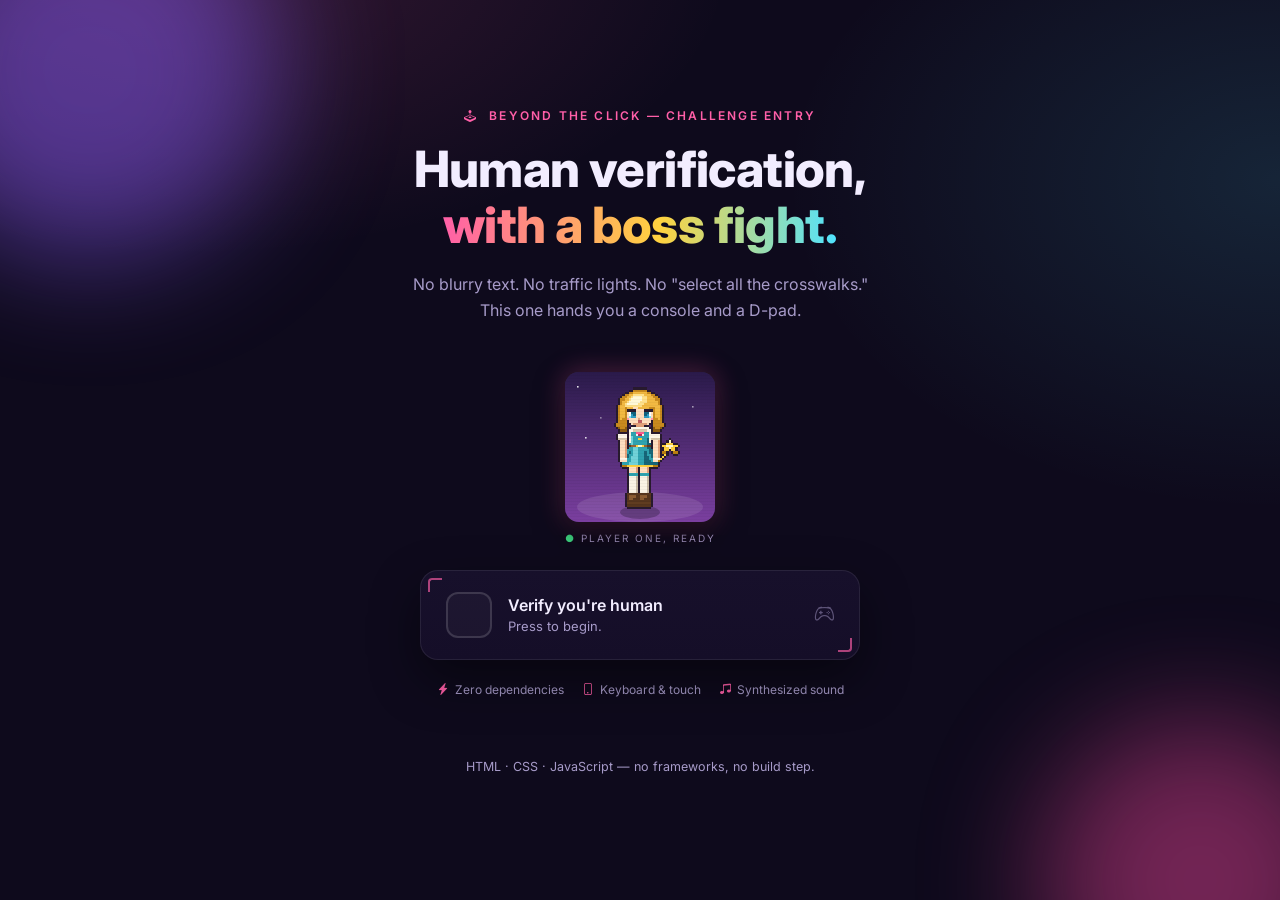
==== index.html @ d7a56d9a "pushing beyong the click" ====
<!DOCTYPE html>
<html lang="en">
<head>
<meta charset="UTF-8" />
<meta name="viewport" content="width=device-width, initial-scale=1.0, viewport-fit=cover" />
<title>Beyond the Click — Human Verification</title>
<meta name="description" content="A checkbox reimagined. Verify you're human, one interaction at a time." />
<link rel="icon" href="data:image/svg+xml,%3Csvg xmlns='http://www.w3.org/2000/svg' viewBox='0 0 32 32'%3E%3Crect width='32' height='32' rx='8' fill='%23120a24'/%3E%3Cpath d='M8 17l5 5 11-12' stroke='%23ff5fa8' stroke-width='3.4' fill='none' stroke-linecap='round' stroke-linejoin='round'/%3E%3C/svg%3E" />
<link rel="preconnect" href="https://fonts.googleapis.com">
<link rel="preconnect" href="https://fonts.gstatic.com" crossorigin>
<link href="https://fonts.googleapis.com/css2?family=Inter:wght@400;500;600;700;800&family=Press+Start+2P&display=swap" rel="stylesheet">
<link rel="stylesheet" href="https://cdn.jsdelivr.net/npm/bootstrap-icons@1.11.3/font/bootstrap-icons.min.css">
<link rel="stylesheet" href="css/style.css" />
</head>
<body>

  <div class="bg-decor" aria-hidden="true">
    <span class="glow glow-a"></span>
    <span class="glow glow-b"></span>
  </div>

  <header class="site-head">
    <p class="eyebrow"><i class="bi bi-joystick"></i> Beyond the Click — Challenge Entry</p>
    <h1>Human verification,<br /><span class="grad">with a boss fight.</span></h1>
    <p class="lede">No blurry text. No traffic lights. No "select all the crosswalks."<br />
      This one hands you a console and a D-pad.</p>
  </header>

  <main>
    <section class="demo" aria-labelledby="demo-heading">
      <h2 id="demo-heading" class="visually-hidden">Human verification</h2>

      <div class="teaser" aria-hidden="true">
        <div class="teaser-screen">
          <canvas id="preview-canvas" width="75" height="75"></canvas>
          <div class="scanlines"></div>
        </div>
        <p class="teaser-label"><span class="blink">●</span> Player one, ready</p>
      </div>

      <div class="verify-card" id="verify-card">
        <label class="verify-checkbox" for="human-check">
          <input type="checkbox" id="human-check" class="real-checkbox" aria-describedby="verify-status" />
          <span class="box" aria-hidden="true">
            <i class="bi bi-check-lg check-icon"></i>
          </span>
          <span class="verify-copy">
            <strong>Verify you're human</strong>
            <small id="verify-status">Press to begin.</small>
          </span>
          <span class="verify-badge" aria-hidden="true"><i class="bi bi-controller"></i></span>
        </label>
      </div>

      <ul class="stat-row">
        <li><i class="bi bi-lightning-charge-fill"></i> Zero dependencies</li>
        <li><i class="bi bi-phone"></i> Keyboard &amp; touch</li>
        <li><i class="bi bi-music-note-beamed"></i> Synthesized sound</li>
      </ul>
    </section>
  </main>

  <footer class="site-foot">
    <p>HTML · CSS · JavaScript — no frameworks, no build step.</p>
  </footer>

  <!-- ===================== HANDHELD CONSOLE OVERLAY ===================== -->
  <div class="switch-overlay" id="switch-overlay" hidden>
    <div class="console-wrap">
      <div class="gameboy" id="gameboy-console" role="dialog" aria-modal="true" aria-label="Sunfruit Quest handheld console">

        <div class="gb-top-row">
          <span class="gb-led" aria-hidden="true"></span>
          <span class="gb-led-label">BATTERY</span>
          <span class="gb-brand">
            <span class="gb-brand-name">Sunfruit</span><span class="gb-brand-sub">QUEST</span>
          </span>
          <button class="gb-power" id="power-switch" aria-label="Close console">
            <i class="bi bi-power"></i>
          </button>
        </div>

        <div class="gb-screen-bezel">
          <div class="gb-bezel-label">
            <span>PIXEL MATRIX</span><span>STEREO SOUND</span>
          </div>
          <div class="gb-screen-frame">
            <canvas id="game-canvas" width="640" height="576" aria-label="Sunfruit Quest game screen"></canvas>
            <div class="scanlines" aria-hidden="true"></div>
            <div class="screen-glare" aria-hidden="true"></div>
          </div>
        </div>

        <div class="gb-pad">
          <div class="dpad">
            <button class="dpad-btn dpad-up"    data-dir="up"    aria-label="Move up"><i class="bi bi-caret-up-fill"></i></button>
            <button class="dpad-btn dpad-left"  data-dir="left"  aria-label="Move left"><i class="bi bi-caret-left-fill"></i></button>
            <button class="dpad-btn dpad-center" tabindex="-1" aria-hidden="true"></button>
            <button class="dpad-btn dpad-right" data-dir="right" aria-label="Move right"><i class="bi bi-caret-right-fill"></i></button>
            <button class="dpad-btn dpad-down"  data-dir="down"  aria-label="Move down"><i class="bi bi-caret-down-fill"></i></button>
          </div>
        </div>

        <div class="gb-face">
          <div class="ab-buttons">
            <button class="round-btn btn-b" data-action="b" aria-label="B button">B</button>
            <button class="round-btn btn-a" data-action="a" aria-label="A button, attack and confirm">A</button>
          </div>
        </div>

        <div class="gb-meta-row">
          <button class="pill-btn" id="select-btn" aria-label="Select, toggle sound">
            <i class="bi bi-volume-up-fill" id="select-icon"></i><span>SELECT</span>
          </button>
          <button class="pill-btn" id="start-btn" aria-label="Start, restart quest">
            <i class="bi bi-arrow-clockwise"></i><span>START</span>
          </button>
        </div>

        <div class="gb-speaker" aria-hidden="true">
          <span></span><span></span><span></span><span></span><span></span><span></span>
        </div>
      </div>

      <p class="console-hint">
        <span>Move</span> D-Pad / Arrows&nbsp;&nbsp;·&nbsp;&nbsp;<span>Attack</span> A / B / Space&nbsp;&nbsp;·&nbsp;&nbsp;<span>Close</span> Power / Esc
      </p>
    </div>
  </div>
  <!-- =================== /HANDHELD CONSOLE OVERLAY ======================= -->

  <script src="js/game.js"></script>
  <script src="js/main.js"></script>
</body>
</html>
---- css/style.css ----
/* =========================================================
   Beyond the Click — Sunfruit Quest
   Dark, vibrant, minimal page shell + a Game Boy–style console
   ========================================================= */

:root{
  --pink: #ff5fa8;
  --pink-deep: #d63f8c;
  --violet: #8b5cf6;
  --violet-deep: #4a2a8a;
  --cyan: #4fe3ff;
  --yellow: #ffd23f;
  --green: #3ddc84;
  --ink: #0c0716;
  --bg: #0e0a1c;
  --bg-2: #150e28;
  --card: #17102b;
  --line: rgba(255,255,255,0.08);
  --text: #f2edff;
  --text-dim: #a79bc9;
  --font-body: 'Inter', system-ui, -apple-system, sans-serif;
  --font-pixel: 'Press Start 2P', 'Courier New', monospace;
}

*, *::before, *::after{ box-sizing: border-box; }

html, body{ margin: 0; min-height: 100%; }

body{
  font-family: var(--font-body);
  color: var(--text);
  background:
    radial-gradient(900px 500px at 15% -5%, rgba(255,95,168,0.16), transparent 60%),
    radial-gradient(900px 600px at 100% 20%, rgba(79,227,255,0.12), transparent 55%),
    var(--bg);
  overflow-x: hidden;
  position: relative;
}

.visually-hidden{
  position: absolute !important;
  width: 1px; height: 1px;
  overflow: hidden;
  clip: rect(0 0 0 0);
  white-space: nowrap;
}

/* ---------------- ambient background ---------------- */
.bg-decor{
  position: fixed;
  inset: 0;
  z-index: 0;
  pointer-events: none;
  overflow: hidden;
}
.glow{
  position: absolute;
  border-radius: 50%;
  filter: blur(60px);
  opacity: 0.5;
}
.glow-a{
  width: 380px; height: 380px; background: var(--violet);
  top: -120px; left: -100px;
  animation: drift 16s ease-in-out infinite;
}
.glow-b{
  width: 320px; height: 320px; background: var(--pink-deep);
  bottom: -140px; right: -80px;
  animation: drift 20s ease-in-out infinite reverse;
}
@keyframes drift{
  0%, 100% { transform: translate(0, 0) scale(1); }
  50% { transform: translate(40px, 30px) scale(1.12); }
}

/* ---------------- header / footer ---------------- */
.site-head{
  position: relative;
  z-index: 1;
  max-width: 640px;
  margin: 0 auto;
  padding: clamp(64px, 12vh, 120px) 24px 0;
  text-align: center;
}
.eyebrow{
  font-size: 12px;
  font-weight: 600;
  letter-spacing: 2.2px;
  text-transform: uppercase;
  color: var(--pink);
  margin: 0 0 18px;
}
.site-head h1{
  font-size: clamp(30px, 5.4vw, 50px);
  font-weight: 800;
  line-height: 1.12;
  letter-spacing: -0.6px;
  margin: 0 0 18px;
  color: var(--text);
}
.site-head h1 .grad{
  background: linear-gradient(92deg, var(--pink), var(--yellow) 55%, var(--cyan));
  -webkit-background-clip: text;
  background-clip: text;
  color: transparent;
}
.lede{
  margin: 0;
  font-size: clamp(14px, 2.1vw, 16px);
  line-height: 1.65;
  color: var(--text-dim);
}
.eyebrow i{ margin-right: 6px; }

/* ---------------- teaser screen ---------------- */
.teaser{
  display: flex;
  flex-direction: column;
  align-items: center;
  gap: 10px;
  margin-bottom: 26px;
}
.teaser-screen{
  position: relative;
  width: 150px;   /* exactly 2x the 75x75 canvas buffer — keeps pixels sharp */
  height: 150px;
  overflow: hidden;
  border-radius: 14px;
  background: linear-gradient(160deg, #2a1c46, #150e28);
  box-shadow:
    0 0 0 1px rgba(255,255,255,0.08) inset,
    0 12px 30px rgba(0,0,0,0.5),
    0 0 26px 2px rgba(255,95,168,0.28);
  animation: teaserGlow 3.4s ease-in-out infinite;
}
@keyframes teaserGlow{
  0%, 100% { box-shadow: 0 0 0 1px rgba(255,255,255,0.08) inset, 0 12px 30px rgba(0,0,0,0.5), 0 0 22px 2px rgba(255,95,168,0.24); }
  50% { box-shadow: 0 0 0 1px rgba(255,255,255,0.12) inset, 0 12px 30px rgba(0,0,0,0.5), 0 0 34px 6px rgba(79,227,255,0.32); }
}
#preview-canvas{
  width: 100%;
  height: 100%;
  display: block;
}
.teaser-label{
  margin: 0;
  font-size: 10px;
  letter-spacing: 2px;
  text-transform: uppercase;
  color: var(--text-dim);
}
.blink{ color: var(--green); animation: blink 1.4s steps(1) infinite; }
@keyframes blink{ 0%,49%{opacity:1;} 50%,100%{opacity:0.15;} }

/* ---------------- stat row ---------------- */
.stat-row{
  list-style: none;
  display: flex;
  flex-wrap: wrap;
  justify-content: center;
  gap: 10px 18px;
  margin: 22px 0 0;
  padding: 0;
  font-size: 12px;
  color: var(--text-dim);
}
.stat-row li{ display: flex; align-items: center; gap: 6px; }
.stat-row i{ color: var(--pink); }

main{ position: relative; z-index: 1; }

.site-foot{
  position: relative;
  z-index: 1;
  text-align: center;
  padding: 40px 20px 56px;
  font-size: 12.5px;
  color: var(--text-dim);
}

/* ---------------- verify checkbox card ---------------- */
.demo{
  display: flex;
  flex-direction: column;
  align-items: center;
  padding: 48px 20px 10px;
}
.verify-card{
  position: relative;
  background:
    linear-gradient(180deg, var(--card), var(--bg-2));
  border-radius: 18px;
  padding: 22px 26px;
  box-shadow: 0 20px 50px rgba(0,0,0,0.45), 0 0 0 1px var(--line) inset;
  max-width: 440px;
  width: 100%;
  transition: transform .18s ease, box-shadow .25s ease;
}
/* pixel corner brackets — a little arcade menu framing */
.verify-card::before,
.verify-card::after{
  content: "";
  position: absolute;
  width: 14px; height: 14px;
  border: 2px solid var(--pink);
  opacity: 0.65;
  pointer-events: none;
}
.verify-card::before{ top: 8px; left: 8px; border-right: 0; border-bottom: 0; border-radius: 4px 0 0 0; }
.verify-card::after{ bottom: 8px; right: 8px; border-left: 0; border-top: 0; border-radius: 0 0 4px 0; }
.verify-card:hover{
  transform: translateY(-2px);
  box-shadow: 0 26px 60px rgba(0,0,0,0.5), 0 0 0 1px rgba(255,95,168,0.35) inset, 0 0 30px rgba(255,95,168,0.15);
}
.verify-checkbox{
  display: grid;
  grid-template-columns: auto 1fr auto;
  align-items: center;
  gap: 16px;
  cursor: pointer;
  user-select: none;
}
.real-checkbox{
  position: absolute;
  width: 1px; height: 1px;
  opacity: 0;
  pointer-events: none;
}
.verify-checkbox .box{
  width: 46px;
  height: 46px;
  border-radius: 12px;
  border: 2px solid rgba(255,255,255,0.14);
  background: rgba(255,255,255,0.03);
  display: flex;
  align-items: center;
  justify-content: center;
  color: transparent;
  transition: background .25s ease, transform .15s ease, box-shadow .25s ease, border-color .25s ease;
  flex: none;
}
.verify-checkbox .check-icon{ font-size: 24px; line-height: 1; }
.real-checkbox:checked + .box{
  background: linear-gradient(160deg, var(--green), #1fbf72);
  border-color: transparent;
  color: #06210f;
  box-shadow: 0 0 0 5px rgba(61,220,132,0.18);
  animation: pop 0.35s ease;
}
.real-checkbox:focus-visible + .box{
  outline: 2px solid var(--cyan);
  outline-offset: 2px;
}
@keyframes pop{
  0% { transform: scale(0.7) rotate(-8deg); }
  60% { transform: scale(1.15) rotate(4deg); }
  100% { transform: scale(1) rotate(0); }
}
.verify-copy{ display: flex; flex-direction: column; gap: 3px; }
.verify-copy strong{ font-size: 16px; font-weight: 600; }
.verify-copy small{ color: var(--text-dim); font-size: 13px; }
.real-checkbox:checked ~ .verify-copy small{ color: var(--green); font-weight: 600; }
.verify-badge{
  font-size: 20px;
  color: var(--text-dim);
  opacity: 0.5;
  transition: color .3s ease, opacity .3s ease, transform .3s ease;
}
.real-checkbox:checked ~ .verify-badge{
  color: var(--green);
  opacity: 1;
  transform: scale(1.1);
}

/* =========================================================
   HANDHELD CONSOLE
   Everything inside .gameboy is measured in `em` of --gbu, so the
   shell has one fixed aspect ratio and JS can scale the whole thing
   with a single custom property — it always lands fully on screen.
   ========================================================= */
.switch-overlay{
  position: fixed;
  inset: 0;
  z-index: 50;
  display: grid;
  place-items: center;
  padding: 12px;
  overflow: auto;
  overscroll-behavior: contain;
  background: radial-gradient(1200px 700px at 50% 40%, rgba(74,30,102,0.55), rgba(5,2,12,0.95));
  backdrop-filter: blur(4px);
  animation: fadeIn .25s ease;
}
.switch-overlay[hidden]{ display: none; }
@keyframes fadeIn{ from{ opacity: 0; } to{ opacity: 1; } }

.console-wrap{
  display: flex;
  flex-direction: column;
  align-items: center;
  gap: 10px;
  max-width: 100%;
}

.gameboy{
  --gbu: 12px;
  font-size: var(--gbu);
  position: relative;
  display: grid;
  grid-template-columns: 1fr 1fr;
  grid-template-areas:
    "top    top"
    "screen screen"
    "pad    face"
    "meta   meta";
  align-items: center;
  width: 34em;
  padding: 1.1em 1.3em 1.5em;
  border-radius: 1.6em 1.6em 4em 1.6em;
  overflow: hidden;
  background:
    radial-gradient(120% 90% at 15% 0%, rgba(255,255,255,0.18), transparent 55%),
    linear-gradient(155deg, #a55ce0, #5a2a9a 55%, #35156a);
  box-shadow:
    0 3em 6em rgba(0,0,0,0.6),
    0 0 0 0.16em rgba(255,255,255,0.07) inset,
    0 -1.2em 2.6em rgba(0,0,0,0.35) inset,
    0 0 4em rgba(168,80,220,0.25);
  animation: consolePop .38s cubic-bezier(.2,1.4,.4,1);
}
/* slow gloss sweep across the plastic */
.gameboy::after{
  content: "";
  position: absolute;
  top: -60%;
  left: -35%;
  width: 40%;
  height: 220%;
  background: linear-gradient(90deg, transparent, rgba(255,255,255,0.13), transparent);
  transform: rotate(18deg);
  pointer-events: none;
  animation: sheen 7s ease-in-out infinite;
}
@keyframes sheen{
  0%, 65% { transform: translateX(-40%) rotate(18deg); opacity: 0; }
  70% { opacity: 1; }
  100% { transform: translateX(320%) rotate(18deg); opacity: 0; }
}
@keyframes consolePop{
  0% { transform: scale(0.55) translateY(30px); opacity: 0; }
  100% { transform: scale(1) translateY(0); opacity: 1; }
}

/* ---------------- top row: battery, badge, power ---------------- */
.gb-top-row{
  grid-area: top;
  display: flex;
  align-items: center;
  gap: 0.55em;
  padding: 0 0.2em 0.75em;
}
.gb-led{
  width: 0.62em; height: 0.62em;
  border-radius: 50%;
  background: #ff4b4b;
  box-shadow: 0 0 0.6em 0.14em rgba(255,75,75,0.8);
  animation: ledPulse 2.4s ease-in-out infinite;
  flex: none;
}
@keyframes ledPulse{ 0%, 100%{ opacity: .6; } 50%{ opacity: 1; } }
.gb-led-label{
  font-size: 0.56em;
  letter-spacing: 0.18em;
  color: rgba(255,255,255,0.55);
  white-space: nowrap;
}
.gb-brand{
  flex: 1;
  text-align: center;
  font-style: italic;
  color: rgba(255,255,255,0.9);
  white-space: nowrap;
}
.gb-brand-name{ font-weight: 800; font-size: 1.05em; }
.gb-brand-sub{ font-weight: 600; font-size: 0.7em; letter-spacing: 0.2em; margin-left: 0.5em; opacity: 0.75; }
.gb-power{
  width: 2.1em; height: 2.1em;
  border-radius: 50%;
  border: none;
  background: rgba(12,7,22,0.55);
  color: #fff;
  font-size: 1em;
  line-height: 1;
  cursor: pointer;
  display: flex; align-items: center; justify-content: center;
  transition: transform .1s ease, background .15s ease;
  flex: none;
}
.gb-power i{ font-size: 0.95em; }
.gb-power:hover{ background: rgba(12,7,22,0.75); }
.gb-power:active{ transform: scale(0.9); }

/* ---------------- the screen ---------------- */
.gb-screen-bezel{
  grid-area: screen;
  background: #0a0614;
  border-radius: 0.85em;
  padding: 0.8em 0.8em 0.65em;
  box-shadow: 0 0 0 0.24em rgba(0,0,0,0.35) inset, 0 0.5em 1.4em rgba(0,0,0,0.4);
}
.gb-bezel-label{
  display: flex;
  justify-content: space-between;
  font-size: 0.48em;
  letter-spacing: 0.16em;
  color: rgba(255,255,255,0.38);
  padding: 0 0.4em 0.7em;
}
.gb-screen-frame{
  position: relative;
  width: 100%;
  aspect-ratio: 320 / 288;   /* locked, so the canvas can fill it exactly */
  border-radius: 0.3em;
  overflow: hidden;
  background: #05020c;
  box-shadow:
    0 0 0 0.1em rgba(255,255,255,0.10) inset,
    0 0 1.6em 0.12em rgba(255,111,176,0.30),
    0 0 2.6em 0.4em rgba(79,227,255,0.14);
}
/* Fills the frame edge to edge. Its resolution is set from JS out of
   the real pixel size of the screen, so nothing is ever upscaled. */
#game-canvas{
  display: block;
  width: 100%;
  height: 100%;
  background: #10062a;
}
.scanlines{
  position: absolute;
  inset: 0;
  pointer-events: none;
  background: repeating-linear-gradient(
    to bottom,
    rgba(0,0,0,0.16) 0px,
    rgba(0,0,0,0.16) 1px,
    transparent 1px,
    transparent 3px
  );
  opacity: 0.22;
}
.gb-screen-frame .scanlines{ opacity: 0.12; }
.screen-glare{
  position: absolute;
  inset: 0;
  pointer-events: none;
  background: linear-gradient(112deg, rgba(255,255,255,0.10) 0 18%, rgba(255,255,255,0) 42%);
  mix-blend-mode: screen;
  opacity: 0.5;
}

/* ---------------- D-pad and face buttons ---------------- */
.gb-pad{ grid-area: pad; justify-self: start; padding: 0.9em 0 0.3em 0.35em; }
.gb-face{ grid-area: face; justify-self: end; padding: 0.9em 0.35em 0.3em 0; }

.dpad{
  display: grid;
  grid-template-columns: repeat(3, 3em);
  grid-template-rows: repeat(3, 3em);
  gap: 0.08em;
  place-items: center;
}
.dpad-btn{
  width: 100%; height: 100%;
  border: none;
  background: #1a1226;
  color: rgba(255,255,255,0.85);
  font-size: 1.15em;
  line-height: 1;
  display: flex; align-items: center; justify-content: center;
  cursor: pointer;
  touch-action: none;
  user-select: none;
  transition: transform .08s ease, background .12s ease;
}
.dpad-up{ grid-column: 2; grid-row: 1; border-radius: 0.45em 0.45em 0 0; }
.dpad-left{ grid-column: 1; grid-row: 2; border-radius: 0.45em 0 0 0.45em; }
.dpad-center{ grid-column: 2; grid-row: 2; background: #1a1226; pointer-events: none; }
.dpad-right{ grid-column: 3; grid-row: 2; border-radius: 0 0.45em 0.45em 0; }
.dpad-down{ grid-column: 2; grid-row: 3; border-radius: 0 0 0.45em 0.45em; }
.dpad-btn.pressed,
.dpad-btn:active{
  background: #000;
  transform: scale(0.94);
  box-shadow: 0 0 0 0.16em rgba(79,227,255,0.5);
}

.ab-buttons{
  position: relative;
  width: 9.6em;
  height: 6.6em;
}
.round-btn{
  position: absolute;
  width: 3.6em;
  height: 3.6em;
  border-radius: 50%;
  border: none;
  background: radial-gradient(circle at 35% 30%, #ff8a8a, #c73e3e 70%);
  color: #4a0f0f;
  font-family: var(--font-body);
  font-weight: 800;
  font-size: 1em;
  cursor: pointer;
  touch-action: none;
  user-select: none;
  box-shadow: 0 0.26em 0 rgba(0,0,0,0.35), 0 0.4em 0.7em rgba(0,0,0,0.3);
  transition: transform .08s ease, box-shadow .08s ease;
}
.btn-b{ left: 0; bottom: 0; }
.btn-a{ right: 0; top: 0; }
.round-btn.pressed,
.round-btn:active{
  transform: translateY(0.16em);
  box-shadow: 0 0.1em 0 rgba(0,0,0,0.35), 0 0.16em 0.3em rgba(0,0,0,0.3);
}

/* ---------------- select / start ---------------- */
.gb-meta-row{
  grid-area: meta;
  display: flex;
  justify-content: center;
  gap: 1.6em;
  padding: 0.6em 0 0.1em;
}
.pill-btn{
  display: flex;
  align-items: center;
  gap: 0.5em;
  border: none;
  background: rgba(0,0,0,0.28);
  color: rgba(255,255,255,0.8);
  border-radius: 999px;
  padding: 0.55em 1em;
  font-size: 0.64em;
  letter-spacing: 0.12em;
  cursor: pointer;
  white-space: nowrap;
  transform: rotate(-18deg);
  transition: transform .1s ease, background .15s ease;
}
.pill-btn i{ font-size: 1.15em; }
.pill-btn:hover{ background: rgba(0,0,0,0.4); }
.pill-btn:active{ transform: rotate(-18deg) scale(0.94); }

/* ---------------- speaker grille ---------------- */
.gb-speaker{
  position: absolute;
  right: 1.4em;
  bottom: 1em;
  display: flex;
  gap: 0.3em;
  transform: rotate(-22deg);
  pointer-events: none;
}
.gb-speaker span{
  width: 0.24em;
  height: 3em;
  border-radius: 0.16em;
  background: rgba(0,0,0,0.3);
}

.console-hint{
  font-size: 11.5px;
  color: var(--text-dim);
  text-align: center;
  max-width: 560px;
  margin: 0;
}
.console-hint span{ color: var(--yellow); font-weight: 600; }

/* =========================================================
   Landscape shell — wherever the viewport is wider than it is tall,
   the pad and face buttons move beside the screen instead of under
   it, which lets the screen itself grow by roughly 1.7x.
   ========================================================= */
@media (min-width: 680px) and (min-aspect-ratio: 1/1){
  .gameboy{
    width: auto;
    grid-template-columns: 12.6em minmax(0, auto) 12.6em;
    grid-template-areas:
      "top top    top"
      "pad screen face"
      "pad meta   face";
    padding: 0.8em 1.3em 0.9em;
    border-radius: 3.4em / 2.6em;
  }
  .gb-screen-frame{ width: 42em; }
  .gb-pad,
  .gb-face{
    justify-self: center;
    align-self: center;
    padding: 0 0 1.6em;
  }
  .gb-meta-row{ padding: 0.8em 0 0; }
  .gb-speaker{ display: none; }
}

@media (prefers-reduced-motion: reduce){
  .glow, .gameboy, .gameboy::after, .switch-overlay,
  .gb-led, .teaser-screen, .blink{ animation: none !important; }
}
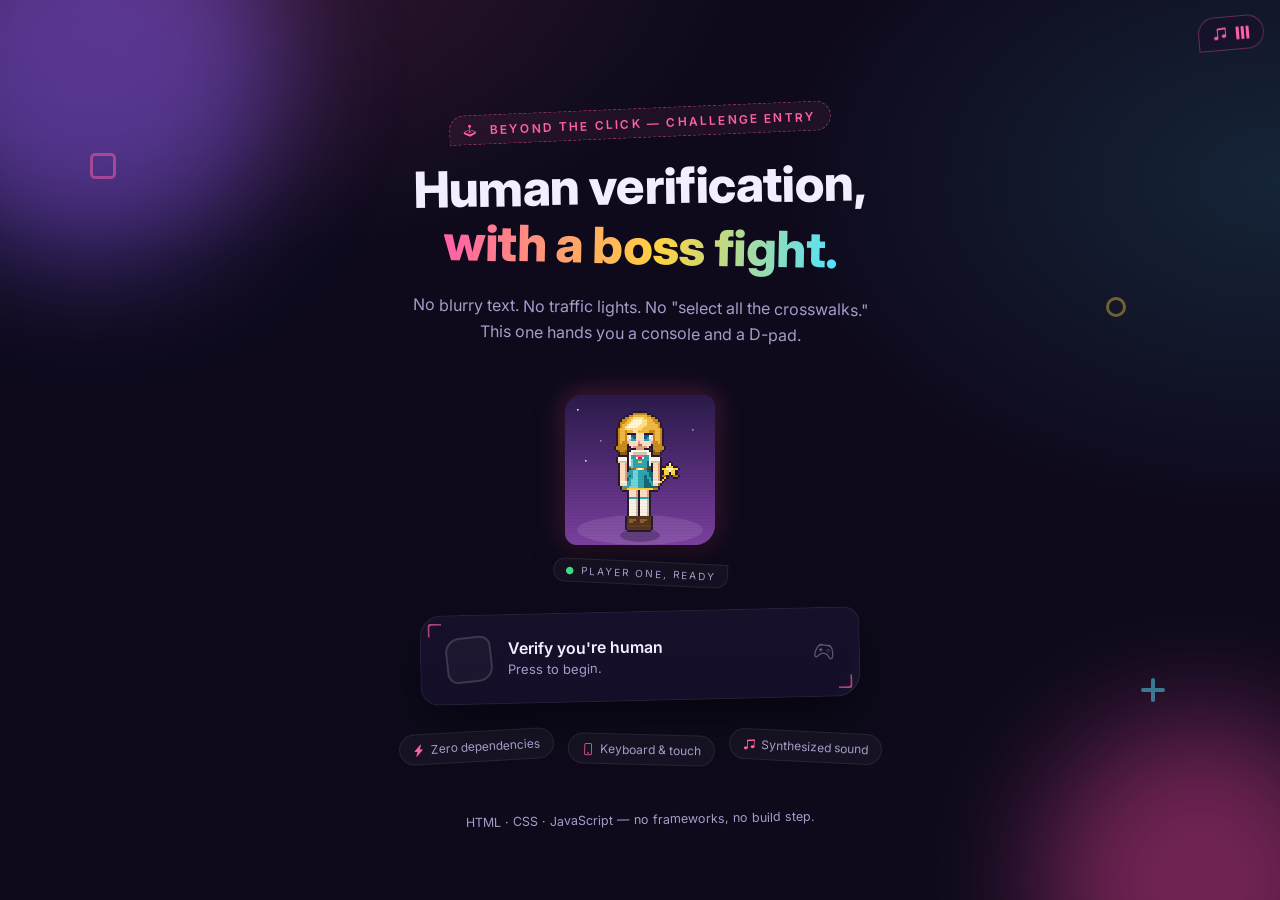
==== commit b25c2ae6: "i dont like committing at night. but here we are" ====
--- a/index.html
+++ b/index.html
@@ -17,7 +17,15 @@
   <div class="bg-decor" aria-hidden="true">
     <span class="glow glow-a"></span>
     <span class="glow glow-b"></span>
+    <span class="doodle doodle-square"></span>
+    <span class="doodle doodle-plus"></span>
+    <span class="doodle doodle-ring"></span>
   </div>
+
+  <button class="bgm-toggle" id="bgm-toggle" type="button" aria-pressed="true" aria-label="Turn music off">
+    <i class="bi bi-music-note-beamed" id="bgm-icon" aria-hidden="true"></i>
+    <span class="eq" aria-hidden="true"><span></span><span></span><span></span></span>
+  </button>
 
   <header class="site-head">
     <p class="eyebrow"><i class="bi bi-joystick"></i> Beyond the Click — Challenge Entry</p>
--- a/css/style.css
+++ b/css/style.css
@@ -74,6 +74,110 @@
   50% { transform: translate(40px, 30px) scale(1.12); }
 }
 
+/* loose pixel doodles pinned to the margins — pure decoration */
+.doodle{
+  position: absolute;
+  opacity: 0.5;
+}
+.doodle-square{
+  width: 26px; height: 26px;
+  top: 17%; left: 7%;
+  border: 3px solid var(--pink);
+  border-radius: 5px;
+  animation: bobDoodle 9s ease-in-out infinite;
+}
+.doodle-ring{
+  width: 20px; height: 20px;
+  top: 33%; right: 12%;
+  border: 3px solid var(--yellow);
+  border-radius: 50%;
+  opacity: 0.4;
+  animation: bobDoodle 12s ease-in-out infinite reverse;
+}
+.doodle-plus{
+  width: 24px; height: 24px;
+  bottom: 22%; right: 9%;
+  animation: bobDoodle 11s ease-in-out infinite 1.5s;
+}
+.doodle-plus::before,
+.doodle-plus::after{
+  content: "";
+  position: absolute;
+  inset: 0;
+  margin: auto;
+  background: var(--cyan);
+  border-radius: 2px;
+}
+.doodle-plus::before{ width: 100%; height: 4px; }
+.doodle-plus::after{ width: 4px; height: 100%; }
+@keyframes bobDoodle{
+  0%, 100% { transform: translateY(0) rotate(-12deg); }
+  50% { transform: translateY(-18px) rotate(16deg); }
+}
+@media (max-width: 620px){
+  .doodle{ display: none; }
+}
+
+/* ---------------- music toggle ---------------- */
+.bgm-toggle{
+  position: fixed;
+  top: 16px;
+  right: 16px;
+  z-index: 40;              /* under the console overlay, which is 50 */
+  display: flex;
+  align-items: center;
+  gap: 9px;
+  padding: 9px 14px;
+  border: 1px solid rgba(255,95,168,0.35);
+  border-radius: 999px 999px 999px 8px;
+  background: rgba(23,16,43,0.72);
+  backdrop-filter: blur(6px);
+  color: var(--pink);
+  font-family: var(--font-body);
+  font-size: 14px;
+  line-height: 1;
+  cursor: pointer;
+  transform: rotate(-5deg);
+  transition:
+    transform .45s cubic-bezier(.2,1.5,.4,1) .04s,
+    background .5s ease .1s,
+    border-color .5s ease .1s,
+    color .5s ease .08s,
+    box-shadow .6s ease .14s;
+}
+.bgm-toggle:hover{
+  transform: rotate(2.5deg) scale(1.05);
+  background: rgba(35,22,60,0.85);
+  border-color: rgba(255,95,168,0.8);
+  color: #ffd9ec;
+  box-shadow: 0 0 0 4px rgba(255,95,168,0.07), 0 0 24px rgba(255,95,168,0.35);
+}
+.bgm-toggle:focus-visible{ outline: 2px solid var(--cyan); outline-offset: 3px; }
+/* three little bars that dance while the loop is running */
+.bgm-toggle .eq{ display: flex; align-items: flex-end; gap: 2px; height: 13px; }
+.bgm-toggle .eq span{
+  width: 3px;
+  height: 100%;
+  border-radius: 1px;
+  background: currentColor;
+  transform-origin: 50% 100%;
+  animation: eqBounce .9s ease-in-out infinite;
+}
+.bgm-toggle .eq span:nth-child(2){ animation-delay: .18s; }
+.bgm-toggle .eq span:nth-child(3){ animation-delay: .36s; }
+@keyframes eqBounce{
+  0%, 100% { transform: scaleY(0.28); }
+  50% { transform: scaleY(1); }
+}
+.bgm-toggle.is-muted{
+  color: var(--text-dim);
+  border-color: var(--line);
+}
+.bgm-toggle.is-muted .eq span{ animation: none; transform: scaleY(0.28); }
+@media (max-width: 480px){
+  .bgm-toggle{ top: 12px; right: 12px; padding: 8px 12px; font-size: 13px; }
+}
+
 /* ---------------- header / footer ---------------- */
 .site-head{
   position: relative;
@@ -84,34 +188,88 @@
   text-align: center;
 }
 .eyebrow{
+  display: inline-block;
   font-size: 12px;
   font-weight: 600;
   letter-spacing: 2.2px;
   text-transform: uppercase;
   color: var(--pink);
   margin: 0 0 18px;
+  padding: 7px 14px 6px;
+  border: 1px dashed rgba(255,95,168,0.45);
+  border-radius: 999px 999px 999px 6px;
+  background: rgba(255,95,168,0.07);
+  transform: rotate(-2.4deg);
+  /* the delay ladder: the tilt leads, colour follows, the glow lands last */
+  transition:
+    transform .45s cubic-bezier(.2,1.5,.4,1) .04s,
+    background .5s ease .1s,
+    border-color .5s ease .1s,
+    color .5s ease .08s,
+    box-shadow .6s ease .14s;
+}
+.eyebrow:hover{
+  transform: rotate(1.6deg) scale(1.04);
+  background: rgba(255,95,168,0.15);
+  border-color: rgba(255,95,168,0.85);
+  color: #ffd9ec;
+  box-shadow: 0 0 0 4px rgba(255,95,168,0.07), 0 0 24px rgba(255,95,168,0.35);
 }
 .site-head h1{
   font-size: clamp(30px, 5.4vw, 50px);
   font-weight: 800;
-  line-height: 1.12;
+  line-height: 1.2;
   letter-spacing: -0.6px;
   margin: 0 0 18px;
   color: var(--text);
-}
+  transform: rotate(-0.9deg);
+  transition: text-shadow .75s ease .1s;
+}
+.site-head h1:hover{ text-shadow: 0 0 30px rgba(255,95,168,0.26); }
+/* Five stops over twice the width: the left half is the original
+   pink → yellow → cyan ramp, so the resting look is unchanged and
+   hover just walks the visible window across to the mirrored half. */
 .site-head h1 .grad{
-  background: linear-gradient(92deg, var(--pink), var(--yellow) 55%, var(--cyan));
+  display: inline-block;
+  background-image: linear-gradient(92deg,
+    var(--pink) 0%, var(--yellow) 27.5%, var(--cyan) 50%, var(--yellow) 72.5%, var(--pink) 100%);
+  background-size: 200% 100%;
+  background-position: 0% 50%;
   -webkit-background-clip: text;
   background-clip: text;
   color: transparent;
+  text-shadow: none;   /* the h1 glow would ghost through the clipped glyphs */
+  transform: rotate(2.1deg);
+  transform-origin: 50% 60%;
+  transition:
+    transform .45s cubic-bezier(.2,1.5,.4,1) .06s,
+    background-position 1.4s cubic-bezier(.4,0,.2,1) .12s,
+    filter .7s ease .12s;
+}
+.site-head h1:hover .grad{
+  transform: rotate(-1.6deg) scale(1.02);
+  background-position: 100% 50%;
+  filter: drop-shadow(0 3px 16px rgba(255,95,168,0.4));
 }
 .lede{
+  display: inline-block;
   margin: 0;
   font-size: clamp(14px, 2.1vw, 16px);
   line-height: 1.65;
   color: var(--text-dim);
-}
-.eyebrow i{ margin-right: 6px; }
+  transform: rotate(0.7deg);
+  transition: color .65s ease .12s, text-shadow .65s ease .12s;
+}
+.lede:hover{
+  color: var(--text);
+  text-shadow: 0 0 22px rgba(139,92,246,0.45);
+}
+.eyebrow i{
+  display: inline-block;
+  margin-right: 6px;
+  transition: transform .55s cubic-bezier(.2,1.5,.4,1) .16s, color .55s ease .12s;
+}
+.eyebrow:hover i{ transform: rotate(-18deg) scale(1.18); color: var(--yellow); }
 
 /* ---------------- teaser screen ---------------- */
 .teaser{
@@ -126,13 +284,41 @@
   width: 150px;   /* exactly 2x the 75x75 canvas buffer — keeps pixels sharp */
   height: 150px;
   overflow: hidden;
-  border-radius: 14px;
+  border-radius: 18px 12px 20px 12px;
   background: linear-gradient(160deg, #2a1c46, #150e28);
   box-shadow:
     0 0 0 1px rgba(255,255,255,0.08) inset,
     0 12px 30px rgba(0,0,0,0.5),
     0 0 26px 2px rgba(255,95,168,0.28);
-  animation: teaserGlow 3.4s ease-in-out infinite;
+  /* teaserGlow animates box-shadow, teaserBob animates transform — no clash */
+  animation: teaserGlow 3.4s ease-in-out infinite, teaserBob 7s ease-in-out infinite;
+  /* transform and box-shadow are both spoken for by those two, so hover
+     reaches for filter instead — nothing to fight over. */
+  transition: filter .6s ease .1s;
+}
+.teaser:hover .teaser-screen{
+  filter: saturate(1.3) brightness(1.08) drop-shadow(0 0 20px rgba(79,227,255,0.45));
+}
+/* a slow bar of light dragged across the little screen */
+.teaser-screen::after{
+  content: "";
+  position: absolute;
+  inset: -20%;
+  pointer-events: none;
+  opacity: 0;
+  background: linear-gradient(112deg,
+    transparent 42%, rgba(255,255,255,0.28) 50%, rgba(79,227,255,0.16) 55%, transparent 64%);
+  transform: translateX(-130%);
+}
+.teaser:hover .teaser-screen::after{ animation: sheenSweep 1.25s ease .18s; }
+@keyframes sheenSweep{
+  0% { transform: translateX(-130%); opacity: 0; }
+  18% { opacity: 1; }
+  100% { transform: translateX(130%); opacity: 0; }
+}
+@keyframes teaserBob{
+  0%, 100% { transform: rotate(-4deg) translateY(0); }
+  50% { transform: rotate(-1.5deg) translateY(-7px); }
 }
 @keyframes teaserGlow{
   0%, 100% { box-shadow: 0 0 0 1px rgba(255,255,255,0.08) inset, 0 12px 30px rgba(0,0,0,0.5), 0 0 22px 2px rgba(255,95,168,0.24); }
@@ -144,11 +330,27 @@
   display: block;
 }
 .teaser-label{
-  margin: 0;
+  margin: 6px 0 0;
   font-size: 10px;
   letter-spacing: 2px;
   text-transform: uppercase;
   color: var(--text-dim);
+  padding: 5px 11px;
+  border: 1px solid var(--line);
+  border-radius: 999px 6px 999px 999px;
+  background: rgba(255,255,255,0.03);
+  transform: rotate(2.6deg);
+  transition:
+    transform .45s cubic-bezier(.2,1.5,.4,1) .08s,
+    color .55s ease .14s,
+    border-color .55s ease .14s,
+    box-shadow .6s ease .18s;
+}
+.teaser:hover .teaser-label{
+  transform: rotate(-1.4deg) translateY(-2px);
+  color: var(--text);
+  border-color: rgba(61,220,132,0.45);
+  box-shadow: 0 0 18px rgba(61,220,132,0.2);
 }
 .blink{ color: var(--green); animation: blink 1.4s steps(1) infinite; }
 @keyframes blink{ 0%,49%{opacity:1;} 50%,100%{opacity:0.15;} }
@@ -159,14 +361,57 @@
   display: flex;
   flex-wrap: wrap;
   justify-content: center;
-  gap: 10px 18px;
-  margin: 22px 0 0;
+  gap: 12px 14px;
+  margin: 30px 0 0;
   padding: 0;
   font-size: 12px;
   color: var(--text-dim);
 }
-.stat-row li{ display: flex; align-items: center; gap: 6px; }
-.stat-row i{ color: var(--pink); }
+.stat-row li{
+  position: relative;
+  overflow: hidden;
+  display: flex;
+  align-items: center;
+  gap: 6px;
+  padding: 7px 13px;
+  border: 1px solid var(--line);
+  border-radius: 999px;
+  background: rgba(255,255,255,0.035);
+  transition:
+    transform .4s cubic-bezier(.2,1.5,.4,1) .05s,
+    border-color .5s ease .1s,
+    background .5s ease .1s,
+    color .5s ease .08s,
+    box-shadow .55s ease .14s;
+}
+/* the same bar of light, chip sized */
+.stat-row li::before{
+  content: "";
+  position: absolute;
+  inset: 0;
+  pointer-events: none;
+  opacity: 0;
+  background: linear-gradient(110deg,
+    transparent 40%, rgba(255,255,255,0.22) 50%, transparent 60%);
+  transform: translateX(-130%);
+}
+.stat-row li:hover::before{ animation: sheenSweep 1.1s ease .12s; }
+/* each chip pinned on at its own angle */
+.stat-row li:nth-child(1){ transform: rotate(-3.2deg); }
+.stat-row li:nth-child(2){ transform: rotate(1.4deg) translateY(3px); }
+.stat-row li:nth-child(3){ transform: rotate(2.8deg); }
+.stat-row li:hover{
+  transform: rotate(0deg) translateY(-3px);
+  border-color: rgba(255,95,168,0.45);
+  background: rgba(255,95,168,0.09);
+  color: var(--text);
+  box-shadow: 0 10px 26px rgba(0,0,0,0.35), 0 0 20px rgba(255,95,168,0.22);
+}
+.stat-row i{
+  color: var(--pink);
+  transition: transform .5s cubic-bezier(.2,1.5,.4,1) .16s, color .5s ease .14s;
+}
+.stat-row li:hover i{ transform: rotate(-14deg) scale(1.18); color: var(--cyan); }
 
 main{ position: relative; z-index: 1; }
 
@@ -178,6 +423,20 @@
   font-size: 12.5px;
   color: var(--text-dim);
 }
+.site-foot p{
+  display: inline-block;
+  margin: 0;
+  transform: rotate(-1.1deg);
+  transition:
+    color .6s ease .14s,
+    text-shadow .6s ease .14s,
+    transform .5s cubic-bezier(.2,1.5,.4,1) .08s;
+}
+.site-foot p:hover{
+  color: var(--text);
+  text-shadow: 0 0 20px rgba(79,227,255,0.35);
+  transform: rotate(0.8deg);
+}
 
 /* ---------------- verify checkbox card ---------------- */
 .demo{
@@ -188,14 +447,25 @@
 }
 .verify-card{
   position: relative;
-  background:
+  /* two layers: an oversized highlight band parked off the right edge,
+     and the card fill. Hover slides the band's layer across. */
+  background-image:
+    linear-gradient(112deg,
+      transparent 38%, rgba(255,255,255,0.09) 47%, rgba(79,227,255,0.07) 53%, transparent 62%),
     linear-gradient(180deg, var(--card), var(--bg-2));
-  border-radius: 18px;
+  background-size: 260% 100%, 100% 100%;
+  background-position: 0% 0%, 0% 0%;
+  background-repeat: no-repeat;
+  border-radius: 22px 16px 24px 18px;
   padding: 22px 26px;
   box-shadow: 0 20px 50px rgba(0,0,0,0.45), 0 0 0 1px var(--line) inset;
   max-width: 440px;
   width: 100%;
-  transition: transform .18s ease, box-shadow .25s ease;
+  transform: rotate(-1.3deg);
+  transition:
+    transform .42s cubic-bezier(.2,1.5,.4,1) .04s,
+    box-shadow .55s ease .1s,
+    background-position 1.5s cubic-bezier(.4,0,.2,1) .14s;
 }
 /* pixel corner brackets — a little arcade menu framing */
 .verify-card::before,
@@ -206,12 +476,38 @@
   border: 2px solid var(--pink);
   opacity: 0.65;
   pointer-events: none;
-}
+  /* drop-shadow, not box-shadow: box-shadow would halo the full 24px
+     border-box and read as a solid square instead of an L-shaped corner. */
+  transition:
+    width .5s cubic-bezier(.2,1.2,.4,1),
+    height .5s cubic-bezier(.2,1.2,.4,1),
+    border-color .5s ease,
+    opacity .5s ease,
+    filter .55s ease;
+}
+/* brackets open one after the other, top-left first */
+.verify-card::before{ transition-delay: .12s; }
+.verify-card::after{ transition-delay: .26s; }
 .verify-card::before{ top: 8px; left: 8px; border-right: 0; border-bottom: 0; border-radius: 4px 0 0 0; }
 .verify-card::after{ bottom: 8px; right: 8px; border-left: 0; border-top: 0; border-radius: 0 0 4px 0; }
-.verify-card:hover{
-  transform: translateY(-2px);
-  box-shadow: 0 26px 60px rgba(0,0,0,0.5), 0 0 0 1px rgba(255,95,168,0.35) inset, 0 0 30px rgba(255,95,168,0.15);
+.verify-card:hover,
+.verify-card:focus-within{
+  transform: rotate(0.7deg) translateY(-4px);
+  background-position: 100% 0%, 0% 0%;
+  box-shadow:
+    0 26px 60px rgba(0,0,0,0.5),
+    0 0 0 1px rgba(255,95,168,0.35) inset,
+    0 0 34px rgba(255,95,168,0.2),
+    0 0 60px rgba(79,227,255,0.1);
+}
+.verify-card:hover::before,
+.verify-card:hover::after,
+.verify-card:focus-within::before,
+.verify-card:focus-within::after{
+  width: 24px; height: 24px;
+  opacity: 1;
+  border-color: var(--cyan);
+  filter: drop-shadow(0 0 5px rgba(79,227,255,0.75));
 }
 .verify-checkbox{
   display: grid;
@@ -230,15 +526,28 @@
 .verify-checkbox .box{
   width: 46px;
   height: 46px;
-  border-radius: 12px;
+  border-radius: 15px 11px 15px 11px;
   border: 2px solid rgba(255,255,255,0.14);
   background: rgba(255,255,255,0.03);
   display: flex;
   align-items: center;
   justify-content: center;
   color: transparent;
-  transition: background .25s ease, transform .15s ease, box-shadow .25s ease, border-color .25s ease;
+  transform: rotate(-5deg);
+  transition:
+    transform .4s cubic-bezier(.2,1.5,.4,1) .06s,
+    background .5s ease .12s,
+    border-color .5s ease .12s,
+    box-shadow .55s ease .16s,
+    color .3s ease;
   flex: none;
+}
+/* the checked rule below re-states colour + glow, so it still wins when verified */
+.verify-checkbox:hover .box{
+  transform: rotate(4deg) scale(1.05);
+  background: rgba(255,95,168,0.09);
+  border-color: rgba(255,95,168,0.5);
+  box-shadow: 0 0 0 5px rgba(255,95,168,0.07), 0 0 22px rgba(255,95,168,0.3);
 }
 .verify-checkbox .check-icon{ font-size: 24px; line-height: 1; }
 .real-checkbox:checked + .box{
@@ -253,24 +562,56 @@
   outline-offset: 2px;
 }
 @keyframes pop{
-  0% { transform: scale(0.7) rotate(-8deg); }
-  60% { transform: scale(1.15) rotate(4deg); }
-  100% { transform: scale(1) rotate(0); }
-}
-.verify-copy{ display: flex; flex-direction: column; gap: 3px; }
+  0% { transform: scale(0.7) rotate(-16deg); }
+  60% { transform: scale(1.15) rotate(6deg); }
+  100% { transform: scale(1) rotate(-5deg); }
+}
+.verify-copy{ display: flex; flex-direction: column; gap: 3px; transform: rotate(0.6deg); }
 .verify-copy strong{ font-size: 16px; font-weight: 600; }
-.verify-copy small{ color: var(--text-dim); font-size: 13px; }
+/* guarded: without background-clip:text the label must stay plain-coloured */
+@supports (background-clip: text) or (-webkit-background-clip: text){
+  .verify-copy strong{
+    background-image: linear-gradient(100deg,
+      var(--text) 0%, var(--text) 38%, var(--cyan) 50%, var(--text) 62%, var(--text) 100%);
+    background-size: 260% 100%;
+    background-position: 100% 0;   /* rest: solid --text */
+    -webkit-background-clip: text;
+    background-clip: text;
+    color: transparent;
+    transition: background-position 1.4s cubic-bezier(.4,0,.2,1) .18s;
+  }
+  .verify-checkbox:hover strong,
+  .verify-card:focus-within strong{ background-position: 0% 0; }
+}
+.verify-copy small{
+  color: var(--text-dim);
+  font-size: 13px;
+  transition: color .55s ease .14s;
+}
+.verify-checkbox:hover small{ color: #cfc4ee; }
 .real-checkbox:checked ~ .verify-copy small{ color: var(--green); font-weight: 600; }
 .verify-badge{
   font-size: 20px;
   color: var(--text-dim);
   opacity: 0.5;
-  transition: color .3s ease, opacity .3s ease, transform .3s ease;
+  transform: rotate(9deg);
+  transition:
+    color .5s ease .16s,
+    opacity .5s ease .16s,
+    filter .55s ease .2s,
+    transform .45s cubic-bezier(.2,1.5,.4,1) .12s;
+}
+.verify-checkbox:hover .verify-badge{
+  transform: rotate(-8deg) scale(1.1);
+  color: var(--pink);
+  opacity: 1;
+  filter: drop-shadow(0 0 10px rgba(255,95,168,0.55));
 }
 .real-checkbox:checked ~ .verify-badge{
   color: var(--green);
   opacity: 1;
-  transform: scale(1.1);
+  transform: rotate(-7deg) scale(1.15);
+  filter: drop-shadow(0 0 10px rgba(61,220,132,0.5));
 }
 
 /* =========================================================
@@ -609,5 +950,8 @@
 
 @media (prefers-reduced-motion: reduce){
   .glow, .gameboy, .gameboy::after, .switch-overlay,
-  .gb-led, .teaser-screen, .blink{ animation: none !important; }
-}
+  .gb-led, .teaser-screen, .teaser-screen::after, .stat-row li::before,
+  .blink, .doodle, .bgm-toggle .eq span{ animation: none !important; }
+  /* the bob carried the teaser's tilt — keep the angle, drop the motion */
+  .teaser-screen{ transform: rotate(-4deg); }
+}
